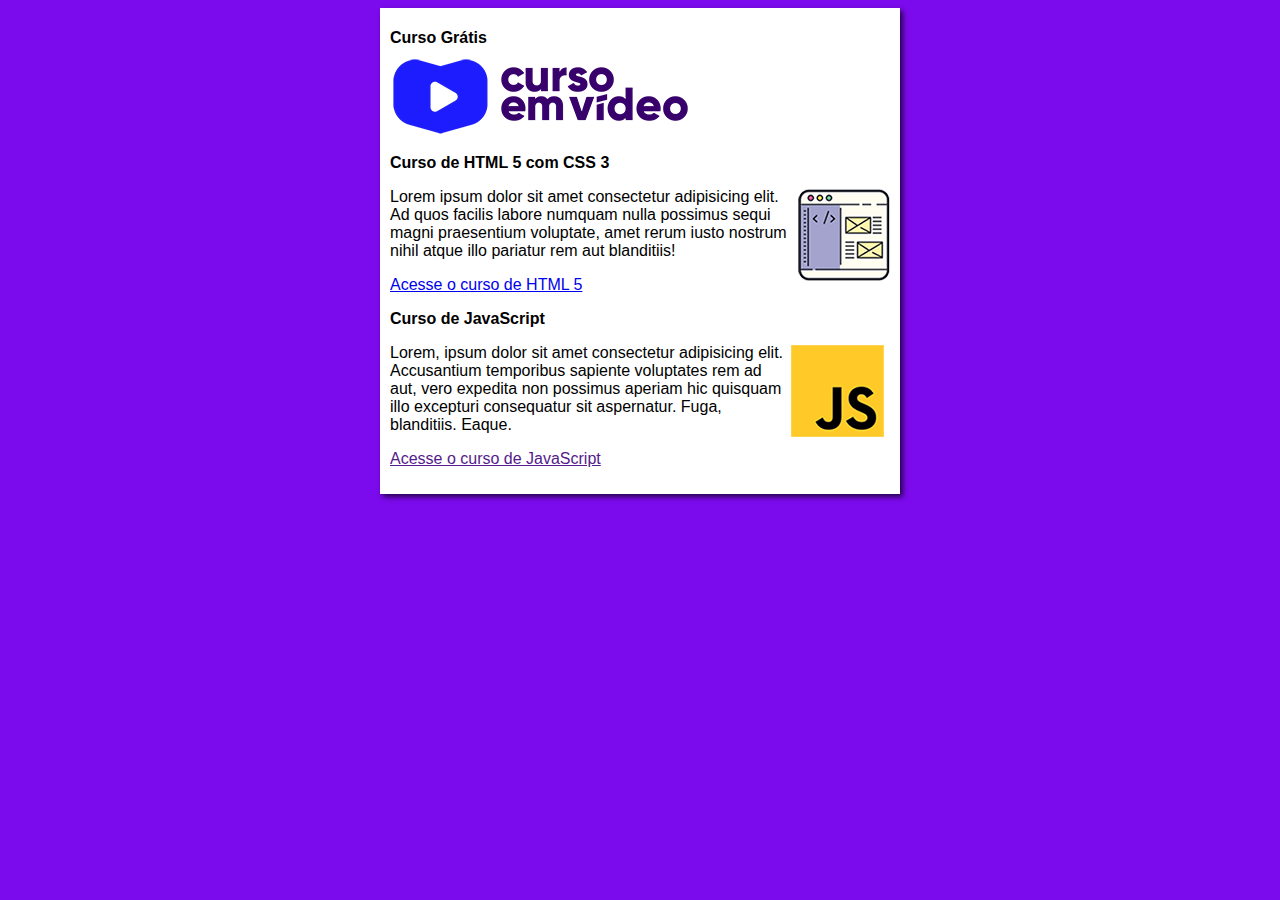
==== index.html @ 8043b28d "Update" ====
<!DOCTYPE html>
<html lang="pt-br">
<head>
    <meta charset="UTF-8">
    <meta http-equiv="X-UA-Compatible" content="IE=edge">
    <meta name="viewport" content="width=device-width, initial-scale=1.0">
    <title>Curso em Video</title>
    <link rel="stylesheet" href="estilos/style.css">
</head>
<body>
    <main>
        <head>
            <h1>Curso Grátis</h1>
            <img src="CursoEmVideo/curso-em-video-cor.png" alt="Curso em Video">
        </head>
        <article>
            <h2>Curso de HTML 5 com CSS 3</h2>
            <img class="lado"src="CursoEmVideo/curso-html-css.png" alt="Curso HTML">
            <p>Lorem ipsum dolor sit amet consectetur adipisicing elit. Ad quos facilis labore numquam nulla possimus sequi magni praesentium voluptate, amet rerum iusto nostrum nihil atque illo pariatur rem aut blanditiis!</p>
            <p><a href="curso-html.html">Acesse o curso de HTML 5</a></p>
        </article>
        <article>
            <h2>Curso de JavaScript</h2>
            <img class="lado"src="CursoEmVideo/curso-javascript.png" alt="Curso JavaScript">
            <p>Lorem, ipsum dolor sit amet consectetur adipisicing elit. Accusantium temporibus sapiente voluptates rem ad aut, vero expedita non possimus aperiam hic quisquam illo excepturi consequatur sit aspernatur. Fuga, blanditiis. Eaque.</p>
            <p><a href="">Acesse o curso de JavaScript</a></p>
        </article>
    </main>
</body>
</html>
---- estilos/style.css ----
* {
    font-family: Arial, Helvetica, sans-serif;
    font-size: 16px;
}

body {
    background-color: rgb(123, 10, 236);
}

main {
    background-color: white;
    width: 500px;
    margin: auto;
    padding: 10px;
    box-shadow: 3px 3px 5px rgba(0, 0, 0, 0.664);
}

img.lado{
    float: right;
}
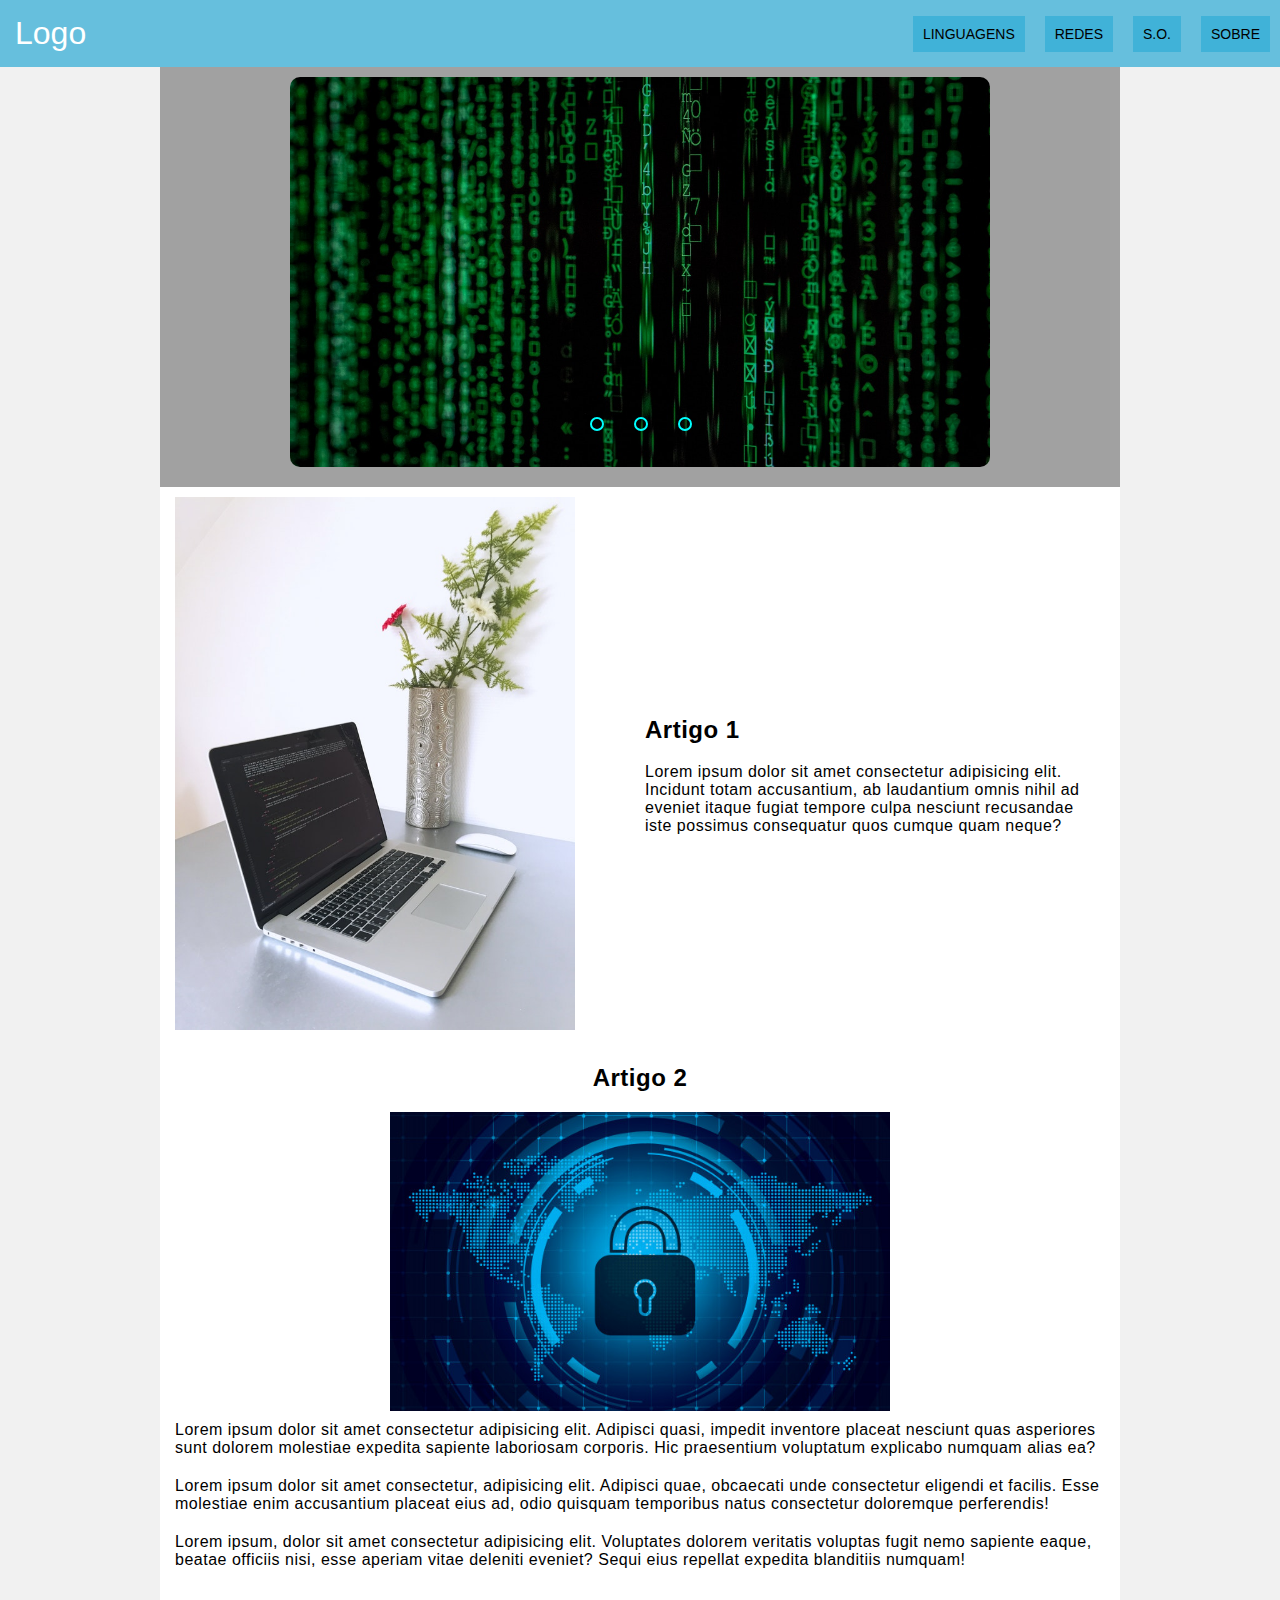
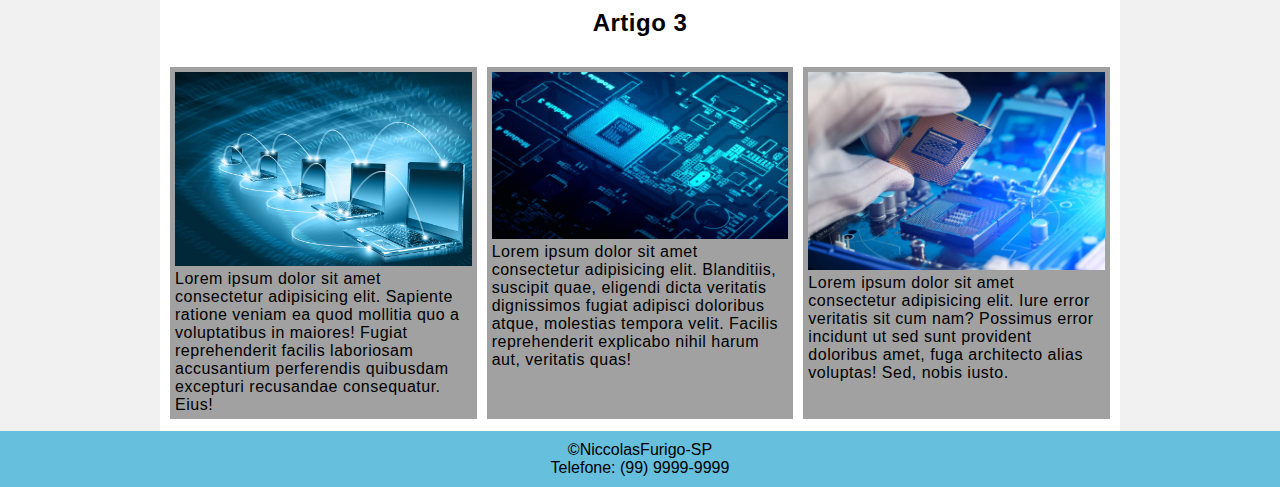
==== commit 119dce3b: "." ====
--- a/index.html
+++ b/index.html
@@ -4,27 +4,92 @@
     <meta charset="UTF-8">
     <meta http-equiv="X-UA-Compatible" content="IE=edge">
     <meta name="viewport" content="width=device-width, initial-scale=1.0">
-    <title>Curso em Video</title>
-    <link rel="stylesheet" href="estilos/style.css">
+    <title>DevPro</title>
+    <link rel="stylesheet" href="projeto/_css/index.css">
+    <link rel="stylesheet" href="projeto/_css/slideIndex.css">
+    <link rel="shortcut icon" href="projeto/_imagens/favicon.ico" type="image/x-icon">
 </head>
 <body>
-    <main>
-        <head>
-            <h1>Curso Grátis</h1>
-            <img src="CursoEmVideo/curso-em-video-cor.png" alt="Curso em Video">
-        </head>
-        <article>
-            <h2>Curso de HTML 5 com CSS 3</h2>
-            <img class="lado"src="CursoEmVideo/curso-html-css.png" alt="Curso HTML">
-            <p>Lorem ipsum dolor sit amet consectetur adipisicing elit. Ad quos facilis labore numquam nulla possimus sequi magni praesentium voluptate, amet rerum iusto nostrum nihil atque illo pariatur rem aut blanditiis!</p>
-            <p><a href="curso-html.html">Acesse o curso de HTML 5</a></p>
-        </article>
-        <article>
-            <h2>Curso de JavaScript</h2>
-            <img class="lado"src="CursoEmVideo/curso-javascript.png" alt="Curso JavaScript">
-            <p>Lorem, ipsum dolor sit amet consectetur adipisicing elit. Accusantium temporibus sapiente voluptates rem ad aut, vero expedita non possimus aperiam hic quisquam illo excepturi consequatur sit aspernatur. Fuga, blanditiis. Eaque.</p>
-            <p><a href="">Acesse o curso de JavaScript</a></p>
-        </article>
-    </main>
+    <!--HEADER-->
+    <header class="menu">
+        <a class="logo" href="index.html">Logo</a>
+        <nav class="nav">
+            <ul>
+                <li><a href="projeto/_html/linguagens.html">Linguagens</a>
+                    <ul>
+                        <li><a href="#">Python</a></li>
+                        <li><a href="#">PHP</a></li>
+                        <li><a href="#">JavaSript</a></li>
+                    </ul>
+                </li>
+                <li><a href="#">Redes</a></li>
+                <li><a href="#">S.O.</a></li>
+                <li><a href="projeto/_html/sobre.html">Sobre</a></li>
+            </ul>
+        </nav>
+    </header>
+    <div class="corpo">
+        <!--Slide-->
+        <section class="slide-intro">
+            <div class="slider middle">
+                <div class="slides">
+                    <input type="radio" name="btnRadio" id="r1">
+                    <input type="radio" name="btnRadio" id="r2">
+                    <input type="radio" name="btnRadio" id="r3">
+                    <div class="slide s1">
+                        <img src="projeto/_imagens/codigo-binario.jpg" alt="Imagem do JavaSript">
+                    </div>
+                    <div class="slide">
+                        <img src="projeto/_imagens/variaveis.jpg" alt="Imagem do Python">
+                    </div>
+                    <div class="slide">
+                        <img src="projeto/_imagens/codigo.jpg" alt="Imagem do PHP">
+                    </div>
+                </div>
+                <div class="navegation">
+                    <label class="radio" for="r1"></label>
+                    <label class="radio" for="r2"></label>
+                    <label class="radio" for="r3"></label>
+                </div>
+            </div>
+        </section>
+        <!--Conteudo Principal-->
+        <main class="container">
+            <div class="conteudo-img">
+                <img src="projeto/_imagens/escritorio.jpg" alt="">
+            </div>
+            <div class="descricao-img">
+                <h2>Artigo 1</h2>
+                <p>Lorem ipsum dolor sit amet consectetur adipisicing elit. Incidunt totam accusantium, ab laudantium omnis nihil ad eveniet itaque fugiat tempore culpa nesciunt recusandae iste possimus consequatur quos cumque quam neque?</p>
+            </div>
+        </main>
+        <div class="seguranca">
+            <h2>Artigo 2</h2>
+            <img src="projeto/_imagens/seguranca-da-informacao.jpg" alt="Imagem sobre segurança da informação">
+            <p>Lorem ipsum dolor sit amet consectetur adipisicing elit. Adipisci quasi, impedit inventore placeat nesciunt quas asperiores sunt dolorem molestiae expedita sapiente laboriosam corporis. Hic praesentium voluptatum explicabo numquam alias ea?</p>
+            <p>Lorem ipsum dolor sit amet consectetur, adipisicing elit. Adipisci quae, obcaecati unde consectetur eligendi et facilis. Esse molestiae enim accusantium placeat eius ad, odio quisquam temporibus natus consectetur doloremque perferendis!</p>
+            <p>Lorem ipsum, dolor sit amet consectetur adipisicing elit. Voluptates dolorem veritatis voluptas fugit nemo sapiente eaque, beatae officiis nisi, esse aperiam vitae deleniti eveniet? Sequi eius repellat expedita blanditiis numquam!</p>
+        </div>
+        <!--Hardware-->
+        <div class="hardware">
+            <h2>Artigo 3</h2>
+            <div class="hard1">
+                <img class="img1" src="projeto/_imagens/hardware1.jpg" alt="">
+                <p class="desc1">Lorem ipsum dolor sit amet consectetur adipisicing elit. Sapiente ratione veniam ea quod mollitia quo a voluptatibus in maiores! Fugiat reprehenderit facilis laboriosam accusantium perferendis quibusdam excepturi recusandae consequatur. Eius!</p>
+            </div>
+            <div class="hard2">
+                <img class="img2" src="projeto/_imagens/hardware2.jpg" alt="">
+                <p class="desc2">Lorem ipsum dolor sit amet consectetur adipisicing elit. Blanditiis, suscipit quae, eligendi dicta veritatis dignissimos fugiat adipisci doloribus atque, molestias tempora velit. Facilis reprehenderit explicabo nihil harum aut, veritatis quas!</p>
+            </div>
+            <div class="hard3">
+                <img class="img3" src="projeto/_imagens/hardware3.jpg" alt="">
+                <p class="desc3">Lorem ipsum dolor sit amet consectetur adipisicing elit. Iure error veritatis sit cum nam? Possimus error incidunt ut sed sunt provident doloribus amet, fuga architecto alias voluptas! Sed, nobis iusto.</p>
+            </div>
+        </div>
+    </div>
+    <footer class="footer">
+            <p>&copy;NiccolasFurigo-SP</p>
+            <p>Telefone: (99) 9999-9999</p>
+    </footer>
 </body>
 </html>--- a/projeto/_css/index.css
+++ b/projeto/_css/index.css
@@ -0,0 +1,209 @@
+@charset "UTF-8";
+
+body, ul, li, p{
+    margin: 0;
+    padding: 0;
+}
+body{
+    background: rgb(241, 241, 241);
+    font-family: Arial, Helvetica, sans-serif;
+}
+li{
+    list-style: none;
+}
+a{
+    text-decoration: none;
+    color: black;
+}
+.corpo{
+    background:white;
+    max-width: 960px;
+    margin: 0 auto;
+    padding-bottom: 2px;
+    letter-spacing: .5px;
+}
+/*Menu*/
+.menu{
+    background: rgb(102, 191, 221);
+    display: flex;
+    padding: 15px 0;
+    flex-wrap: wrap;
+    justify-content: space-between;
+    align-items: center;
+}
+.logo{
+    padding: 0 15px;
+    font-size: 2em;
+    color: white;
+}
+.nav ul{
+    display: flex;
+    flex-wrap: wrap;
+    position: relative;
+}
+.nav ul a{
+    display: block;
+    margin: 0 10px;
+    padding: 10px;
+    font-size: .875em;
+    background: rgb(64, 178, 216);
+    text-transform: uppercase;
+}
+.nav ul a:hover{
+    background: rgb(70, 195, 236);
+}
+.nav ul li ul{
+    display: none;
+    position: absolute;
+    z-index: 2;
+}
+.nav ul li:hover ul{
+    display: block;
+    left: 10px;
+}
+.nav ul li ul li{
+    width: 107px;
+    border-radius: 4px;
+}
+.nav ul li ul li a{
+    margin: 0;
+}
+.nav ul li ul li a:hover{
+    background-color: rgb(70, 195, 236);
+}
+/*Container*/
+.container{
+    display: grid;
+    max-width: 960px;
+    margin: 0 auto;
+    grid-template-columns: repeat(2, 1fr);
+    grid-template-areas:
+        "img descricao"
+        "img descricao"
+    ;
+    gap: 10px;
+    align-items: center;
+}
+.container img{
+    max-width: 400px;
+}
+.conteudo-img{
+    grid-area: img;
+    margin: 10px 15px;
+}
+.descricao-img{
+    grid-area: descricao;
+    padding-right: 15px;
+    display: flex;
+    flex-wrap: wrap;
+    flex-direction: column;
+}
+@media (max-width: 640px){
+    .container{
+        display: grid;
+        grid-template-columns: 1fr;
+        grid-template-areas: 
+            "img"
+            "descricao"
+        ;
+    }
+    .descricao-img{
+        margin-left: 10px;
+        max-width: none;
+    }
+    .descricao-img h2{
+        text-align: center;
+    }
+}
+/*Segurança da Informação*/
+.seguranca{
+    display: flex;
+    flex-direction: column;
+}
+.seguranca h2{
+    text-align: center;
+}
+.seguranca img{
+    flex-grow: 1;
+    max-width: 500px;
+    align-self: center;
+}
+.seguranca p{
+    margin: 10px 15px;
+}
+@media (max-width: 540px) {
+    .seguranca img{
+        max-width: 400px;
+    }
+}
+/*HardWare*/
+.hardware{
+    display: grid;
+    grid-template-columns: repeat(3, 1fr);
+    grid-template-areas: 
+        "titulo titulo titulo"
+        "hard1 hard2 hard3"
+        "hard1 hard2 hard3"
+    ;
+    gap: 10px;
+    margin: 10px;
+}
+.hardware h2{
+    grid-area: titulo;
+    grid-column: 2;
+    justify-self: center;
+}
+.hardware img{
+    max-width: 100%;
+}
+.hard1 {
+    grid-area: hard1;
+    border: 5px solid rgb(161, 161, 161);
+    background: rgb(161, 161, 161);
+}
+.hard2{
+    grid-area: hard2;
+    border: 5px solid rgb(161, 161, 161);
+    background: rgb(161, 161, 161);
+}
+.hard3{
+    grid-area: hard3;
+    border: 5px solid rgb(161, 161, 161);
+    background: rgb(161, 161, 161);
+}
+@media (max-width: 680px) {
+    .hardware{
+        display: grid;
+        grid-template-columns: repeat(2, 1fr);
+        grid-template-areas: 
+            "titulo titulo"
+            "hard1 hard2"
+            "hard3 ."
+        ;
+    }
+    .hardware h2{
+        grid-column: span 2;
+        justify-self: center;
+    }
+}
+@media (max-width: 540px){
+    .hardware{
+        display: grid;
+        grid-template-columns: 1fr;
+        grid-template-areas: 
+            "titulo"
+            "hard1"
+            "hard2"
+            "hard3"
+        ;
+    }
+    .hardware h2{
+        justify-self: center;
+    }
+}
+/*Footer*/
+.footer{
+    background: rgb(102, 191, 221);
+    padding: 10px;
+    text-align: center;
+}
--- a/projeto/_css/slideIndex.css
+++ b/projeto/_css/slideIndex.css
@@ -0,0 +1,105 @@
+@charset "UFT-8";
+
+.slide-intro{
+    background: rgb(161, 161, 161);
+    min-height: 420px;
+}
+.slider{
+    width: 700px;
+    height: 400px;
+    overflow: hidden;
+    border-radius: 10px;
+}
+.middle{
+    position: relative;
+    margin: 0 auto;
+}
+.slides{
+    width: 500%;
+    height: 100%;
+    display: flex;
+    margin-top: 10px;
+    border-radius: 10px;
+    z-index: 1;
+}
+.navegation{
+    display: flex;
+    position: absolute;
+    top: 350px;
+    left: 300px;
+}
+.radio{
+    cursor: pointer;
+    width: 10px;
+    height: 10px;
+    border-radius: 10px;
+    border: 2px solid cyan;
+    transition: 0.4s;
+}
+.radio:hover{
+    background: cyan;
+}
+.radio + .radio{
+    margin-left: 30px;
+}
+.slide{
+    width: 20%;
+    transition: 0.6s;
+    position: relative;
+    border-radius: 10px;
+}
+.slide img{
+    width: 100%;
+    height: 100%;
+    border-radius: 10px;
+    float: left;
+}
+@media (max-width: 720px){
+    .slide-intro{
+        background: rgb(161, 161, 161);
+        min-height: 320px;
+    }
+    .slider{
+        width: 500px;
+        height: 300px;
+        overflow: hidden;
+        border-radius: 10px;
+    }
+    .navegation{
+        display: flex;
+        position: absolute;
+        top: 250px;
+        left: 200px;
+    }
+}
+@media (max-width: 540px){
+    .slide-intro{
+        background: rgb(161, 161, 161);
+        min-height: 220px;
+    }
+    .slider{
+        width: 400px;
+        height: 200px;
+        overflow: hidden;
+        border-radius: 10px;
+    }
+    .navegation{
+        display: flex;
+        position: absolute;
+        top: 150px;
+        left: 150px;
+    }
+}
+input[name='btnRadio']{
+    position: absolute;
+    visibility: hidden;
+}
+#r1:checked ~ .s1{
+    margin-left: 0;
+}
+#r2:checked ~ .s1{
+    margin-left: -20%;
+}
+#r3:checked ~ .s1{
+    margin-left: -40%;
+}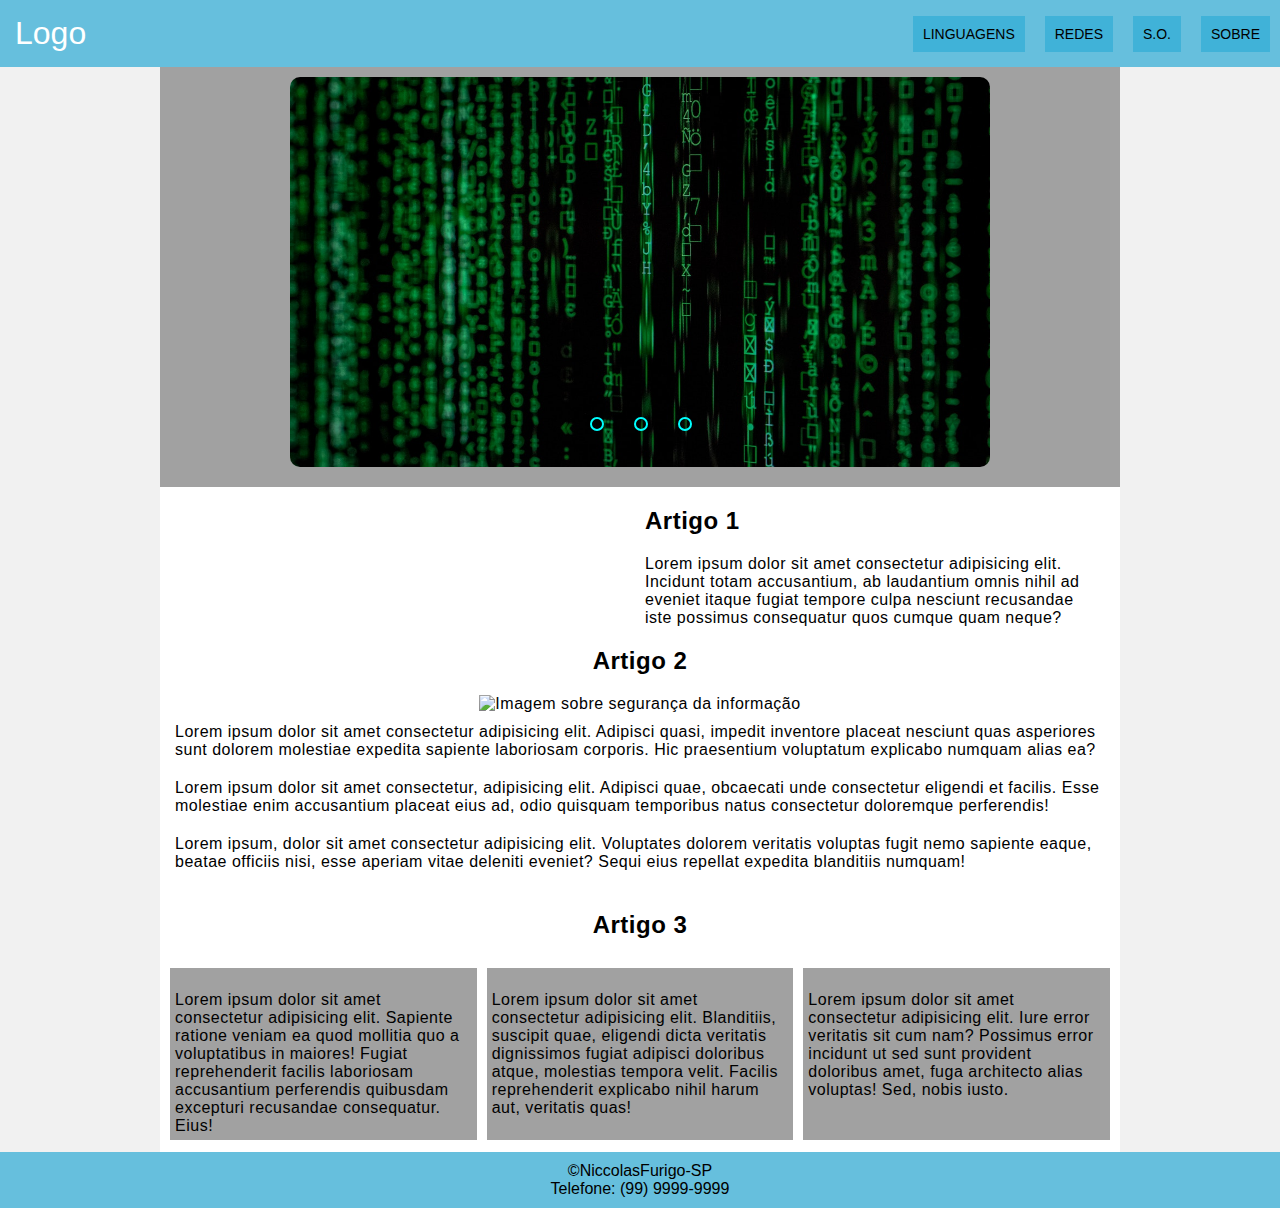
==== commit 5ac9a82e: "." ====
--- a/index.html
+++ b/index.html
@@ -5,17 +5,17 @@
     <meta http-equiv="X-UA-Compatible" content="IE=edge">
     <meta name="viewport" content="width=device-width, initial-scale=1.0">
     <title>DevPro</title>
-    <link rel="stylesheet" href="projeto/_css/index.css">
-    <link rel="stylesheet" href="projeto/_css/slideIndex.css">
-    <link rel="shortcut icon" href="projeto/_imagens/favicon.ico" type="image/x-icon">
+    <link rel="stylesheet" href="_css/index.css">
+    <link rel="stylesheet" href="_css/slideIndex.css">
+    <link rel="shortcut icon" href="" type="image/x-icon">
 </head>
 <body>
     <!--HEADER-->
     <header class="menu">
-        <a class="logo" href="index.html">Logo</a>
+        <a class="logo" href="">Logo</a>
         <nav class="nav">
             <ul>
-                <li><a href="projeto/_html/linguagens.html">Linguagens</a>
+                <li><a href="">Linguagens</a>
                     <ul>
                         <li><a href="#">Python</a></li>
                         <li><a href="#">PHP</a></li>
@@ -24,7 +24,7 @@
                 </li>
                 <li><a href="#">Redes</a></li>
                 <li><a href="#">S.O.</a></li>
-                <li><a href="projeto/_html/sobre.html">Sobre</a></li>
+                <li><a href="">Sobre</a></li>
             </ul>
         </nav>
     </header>
@@ -37,13 +37,13 @@
                     <input type="radio" name="btnRadio" id="r2">
                     <input type="radio" name="btnRadio" id="r3">
                     <div class="slide s1">
-                        <img src="projeto/_imagens/codigo-binario.jpg" alt="Imagem do JavaSript">
+                        <img src="_imagens/codigo-binario.jpg" alt="Imagem do JavaSript">
                     </div>
                     <div class="slide">
-                        <img src="projeto/_imagens/variaveis.jpg" alt="Imagem do Python">
+                        <img src="_imagens/codigo.jpg" alt="Imagem do Python">
                     </div>
                     <div class="slide">
-                        <img src="projeto/_imagens/codigo.jpg" alt="Imagem do PHP">
+                        <img src="_imagens/variaveis.jpg" alt="Imagem do PHP">
                     </div>
                 </div>
                 <div class="navegation">
@@ -56,7 +56,7 @@
         <!--Conteudo Principal-->
         <main class="container">
             <div class="conteudo-img">
-                <img src="projeto/_imagens/escritorio.jpg" alt="">
+                <img src="" alt="">
             </div>
             <div class="descricao-img">
                 <h2>Artigo 1</h2>
@@ -65,7 +65,7 @@
         </main>
         <div class="seguranca">
             <h2>Artigo 2</h2>
-            <img src="projeto/_imagens/seguranca-da-informacao.jpg" alt="Imagem sobre segurança da informação">
+            <img src="" alt="Imagem sobre segurança da informação">
             <p>Lorem ipsum dolor sit amet consectetur adipisicing elit. Adipisci quasi, impedit inventore placeat nesciunt quas asperiores sunt dolorem molestiae expedita sapiente laboriosam corporis. Hic praesentium voluptatum explicabo numquam alias ea?</p>
             <p>Lorem ipsum dolor sit amet consectetur, adipisicing elit. Adipisci quae, obcaecati unde consectetur eligendi et facilis. Esse molestiae enim accusantium placeat eius ad, odio quisquam temporibus natus consectetur doloremque perferendis!</p>
             <p>Lorem ipsum, dolor sit amet consectetur adipisicing elit. Voluptates dolorem veritatis voluptas fugit nemo sapiente eaque, beatae officiis nisi, esse aperiam vitae deleniti eveniet? Sequi eius repellat expedita blanditiis numquam!</p>
@@ -74,15 +74,15 @@
         <div class="hardware">
             <h2>Artigo 3</h2>
             <div class="hard1">
-                <img class="img1" src="projeto/_imagens/hardware1.jpg" alt="">
+                <img class="img1" src="" alt="">
                 <p class="desc1">Lorem ipsum dolor sit amet consectetur adipisicing elit. Sapiente ratione veniam ea quod mollitia quo a voluptatibus in maiores! Fugiat reprehenderit facilis laboriosam accusantium perferendis quibusdam excepturi recusandae consequatur. Eius!</p>
             </div>
             <div class="hard2">
-                <img class="img2" src="projeto/_imagens/hardware2.jpg" alt="">
+                <img class="img2" src="" alt="">
                 <p class="desc2">Lorem ipsum dolor sit amet consectetur adipisicing elit. Blanditiis, suscipit quae, eligendi dicta veritatis dignissimos fugiat adipisci doloribus atque, molestias tempora velit. Facilis reprehenderit explicabo nihil harum aut, veritatis quas!</p>
             </div>
             <div class="hard3">
-                <img class="img3" src="projeto/_imagens/hardware3.jpg" alt="">
+                <img class="img3" src="" alt="">
                 <p class="desc3">Lorem ipsum dolor sit amet consectetur adipisicing elit. Iure error veritatis sit cum nam? Possimus error incidunt ut sed sunt provident doloribus amet, fuga architecto alias voluptas! Sed, nobis iusto.</p>
             </div>
         </div>
--- a/_css/index.css
+++ b/_css/index.css
@@ -0,0 +1,209 @@
+@charset "UTF-8";
+
+body, ul, li, p{
+    margin: 0;
+    padding: 0;
+}
+body{
+    background: rgb(241, 241, 241);
+    font-family: Arial, Helvetica, sans-serif;
+}
+li{
+    list-style: none;
+}
+a{
+    text-decoration: none;
+    color: black;
+}
+.corpo{
+    background:white;
+    max-width: 960px;
+    margin: 0 auto;
+    padding-bottom: 2px;
+    letter-spacing: .5px;
+}
+/*Menu*/
+.menu{
+    background: rgb(102, 191, 221);
+    display: flex;
+    padding: 15px 0;
+    flex-wrap: wrap;
+    justify-content: space-between;
+    align-items: center;
+}
+.logo{
+    padding: 0 15px;
+    font-size: 2em;
+    color: white;
+}
+.nav ul{
+    display: flex;
+    flex-wrap: wrap;
+    position: relative;
+}
+.nav ul a{
+    display: block;
+    margin: 0 10px;
+    padding: 10px;
+    font-size: .875em;
+    background: rgb(64, 178, 216);
+    text-transform: uppercase;
+}
+.nav ul a:hover{
+    background: rgb(70, 195, 236);
+}
+.nav ul li ul{
+    display: none;
+    position: absolute;
+    z-index: 2;
+}
+.nav ul li:hover ul{
+    display: block;
+    left: 10px;
+}
+.nav ul li ul li{
+    width: 107px;
+    border-radius: 4px;
+}
+.nav ul li ul li a{
+    margin: 0;
+}
+.nav ul li ul li a:hover{
+    background-color: rgb(70, 195, 236);
+}
+/*Container*/
+.container{
+    display: grid;
+    max-width: 960px;
+    margin: 0 auto;
+    grid-template-columns: repeat(2, 1fr);
+    grid-template-areas:
+        "img descricao"
+        "img descricao"
+    ;
+    gap: 10px;
+    align-items: center;
+}
+.container img{
+    max-width: 400px;
+}
+.conteudo-img{
+    grid-area: img;
+    margin: 10px 15px;
+}
+.descricao-img{
+    grid-area: descricao;
+    padding-right: 15px;
+    display: flex;
+    flex-wrap: wrap;
+    flex-direction: column;
+}
+@media (max-width: 640px){
+    .container{
+        display: grid;
+        grid-template-columns: 1fr;
+        grid-template-areas: 
+            "img"
+            "descricao"
+        ;
+    }
+    .descricao-img{
+        margin-left: 10px;
+        max-width: none;
+    }
+    .descricao-img h2{
+        text-align: center;
+    }
+}
+/*Segurança da Informação*/
+.seguranca{
+    display: flex;
+    flex-direction: column;
+}
+.seguranca h2{
+    text-align: center;
+}
+.seguranca img{
+    flex-grow: 1;
+    max-width: 500px;
+    align-self: center;
+}
+.seguranca p{
+    margin: 10px 15px;
+}
+@media (max-width: 540px) {
+    .seguranca img{
+        max-width: 400px;
+    }
+}
+/*HardWare*/
+.hardware{
+    display: grid;
+    grid-template-columns: repeat(3, 1fr);
+    grid-template-areas: 
+        "titulo titulo titulo"
+        "hard1 hard2 hard3"
+        "hard1 hard2 hard3"
+    ;
+    gap: 10px;
+    margin: 10px;
+}
+.hardware h2{
+    grid-area: titulo;
+    grid-column: 2;
+    justify-self: center;
+}
+.hardware img{
+    max-width: 100%;
+}
+.hard1 {
+    grid-area: hard1;
+    border: 5px solid rgb(161, 161, 161);
+    background: rgb(161, 161, 161);
+}
+.hard2{
+    grid-area: hard2;
+    border: 5px solid rgb(161, 161, 161);
+    background: rgb(161, 161, 161);
+}
+.hard3{
+    grid-area: hard3;
+    border: 5px solid rgb(161, 161, 161);
+    background: rgb(161, 161, 161);
+}
+@media (max-width: 680px) {
+    .hardware{
+        display: grid;
+        grid-template-columns: repeat(2, 1fr);
+        grid-template-areas: 
+            "titulo titulo"
+            "hard1 hard2"
+            "hard3 ."
+        ;
+    }
+    .hardware h2{
+        grid-column: span 2;
+        justify-self: center;
+    }
+}
+@media (max-width: 540px){
+    .hardware{
+        display: grid;
+        grid-template-columns: 1fr;
+        grid-template-areas: 
+            "titulo"
+            "hard1"
+            "hard2"
+            "hard3"
+        ;
+    }
+    .hardware h2{
+        justify-self: center;
+    }
+}
+/*Footer*/
+.footer{
+    background: rgb(102, 191, 221);
+    padding: 10px;
+    text-align: center;
+}
--- a/_css/slideIndex.css
+++ b/_css/slideIndex.css
@@ -0,0 +1,105 @@
+@charset "UFT-8";
+
+.slide-intro{
+    background: rgb(161, 161, 161);
+    min-height: 420px;
+}
+.slider{
+    width: 700px;
+    height: 400px;
+    overflow: hidden;
+    border-radius: 10px;
+}
+.middle{
+    position: relative;
+    margin: 0 auto;
+}
+.slides{
+    width: 500%;
+    height: 100%;
+    display: flex;
+    margin-top: 10px;
+    border-radius: 10px;
+    z-index: 1;
+}
+.navegation{
+    display: flex;
+    position: absolute;
+    top: 350px;
+    left: 300px;
+}
+.radio{
+    cursor: pointer;
+    width: 10px;
+    height: 10px;
+    border-radius: 10px;
+    border: 2px solid cyan;
+    transition: 0.4s;
+}
+.radio:hover{
+    background: cyan;
+}
+.radio + .radio{
+    margin-left: 30px;
+}
+.slide{
+    width: 20%;
+    transition: 0.6s;
+    position: relative;
+    border-radius: 10px;
+}
+.slide img{
+    width: 100%;
+    height: 100%;
+    border-radius: 10px;
+    float: left;
+}
+@media (max-width: 720px){
+    .slide-intro{
+        background: rgb(161, 161, 161);
+        min-height: 320px;
+    }
+    .slider{
+        width: 500px;
+        height: 300px;
+        overflow: hidden;
+        border-radius: 10px;
+    }
+    .navegation{
+        display: flex;
+        position: absolute;
+        top: 250px;
+        left: 200px;
+    }
+}
+@media (max-width: 540px){
+    .slide-intro{
+        background: rgb(161, 161, 161);
+        min-height: 220px;
+    }
+    .slider{
+        width: 400px;
+        height: 200px;
+        overflow: hidden;
+        border-radius: 10px;
+    }
+    .navegation{
+        display: flex;
+        position: absolute;
+        top: 150px;
+        left: 150px;
+    }
+}
+input[name='btnRadio']{
+    position: absolute;
+    visibility: hidden;
+}
+#r1:checked ~ .s1{
+    margin-left: 0;
+}
+#r2:checked ~ .s1{
+    margin-left: -20%;
+}
+#r3:checked ~ .s1{
+    margin-left: -40%;
+}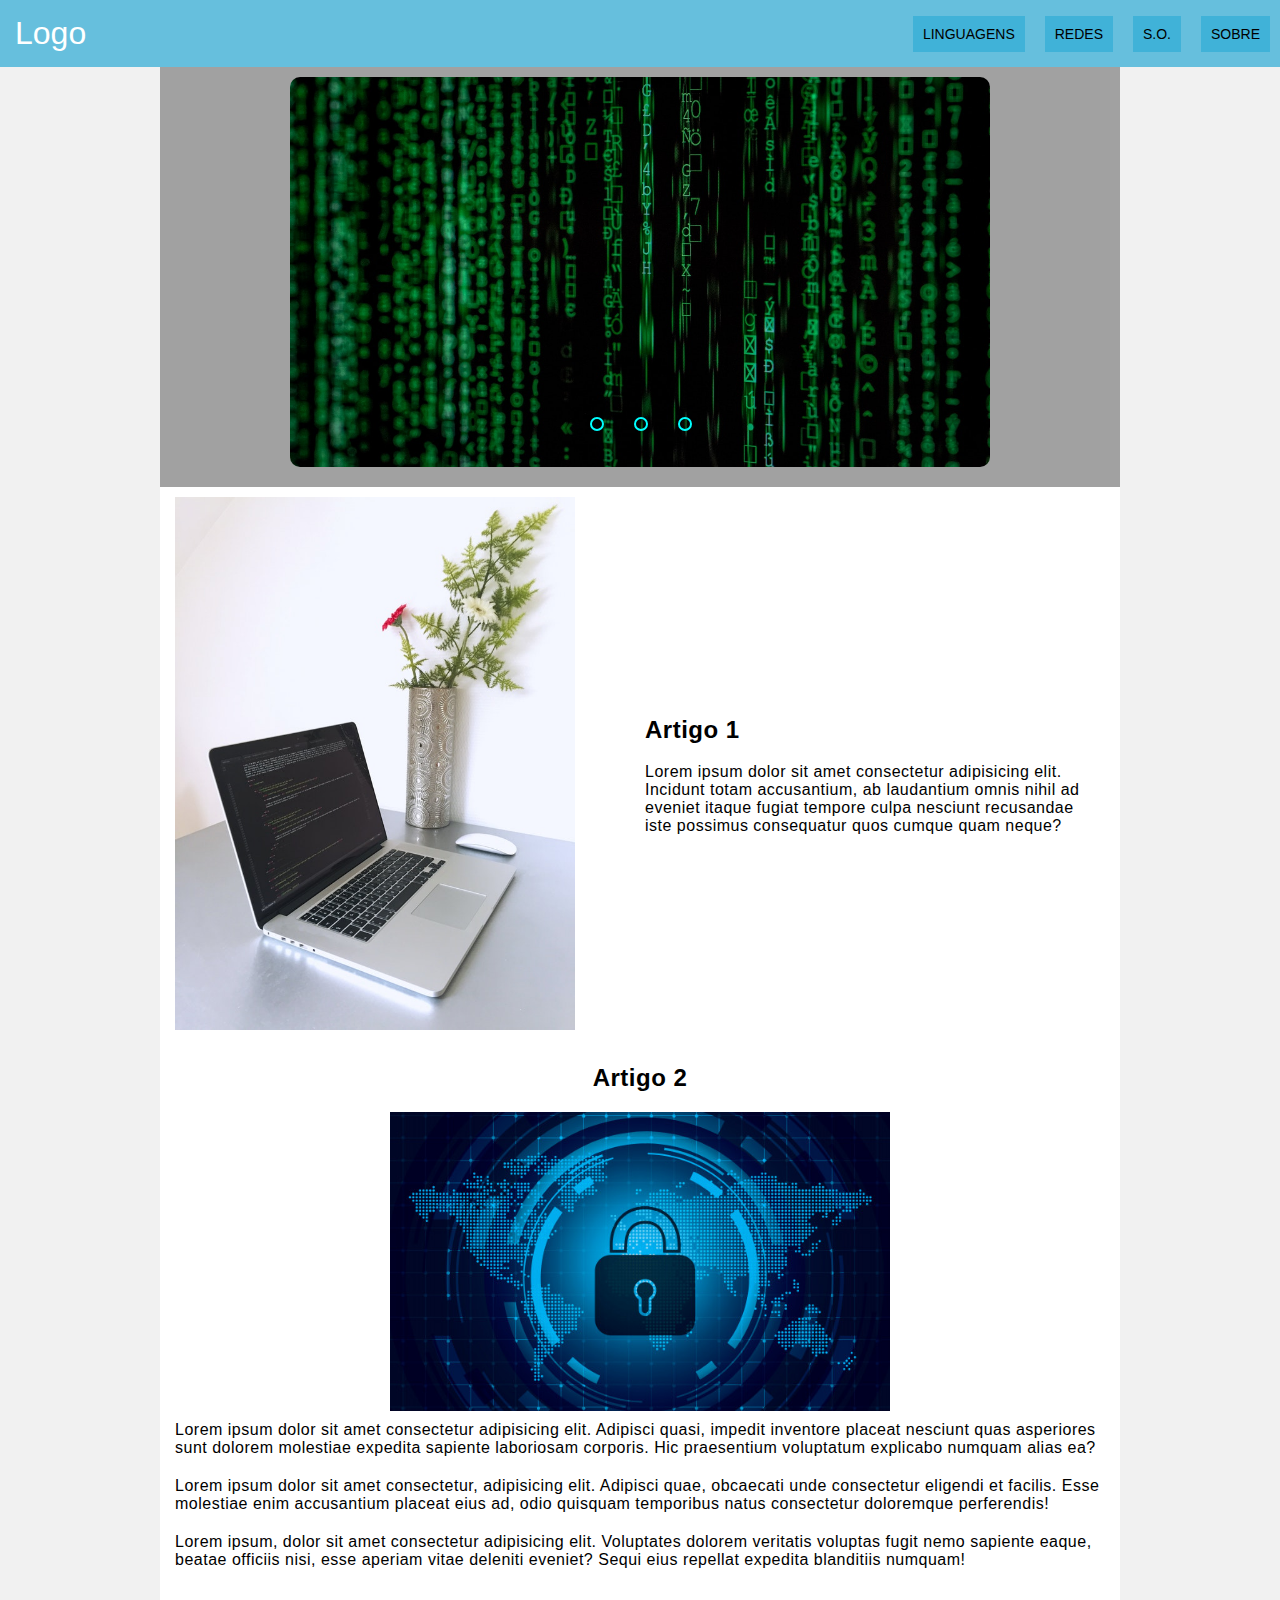
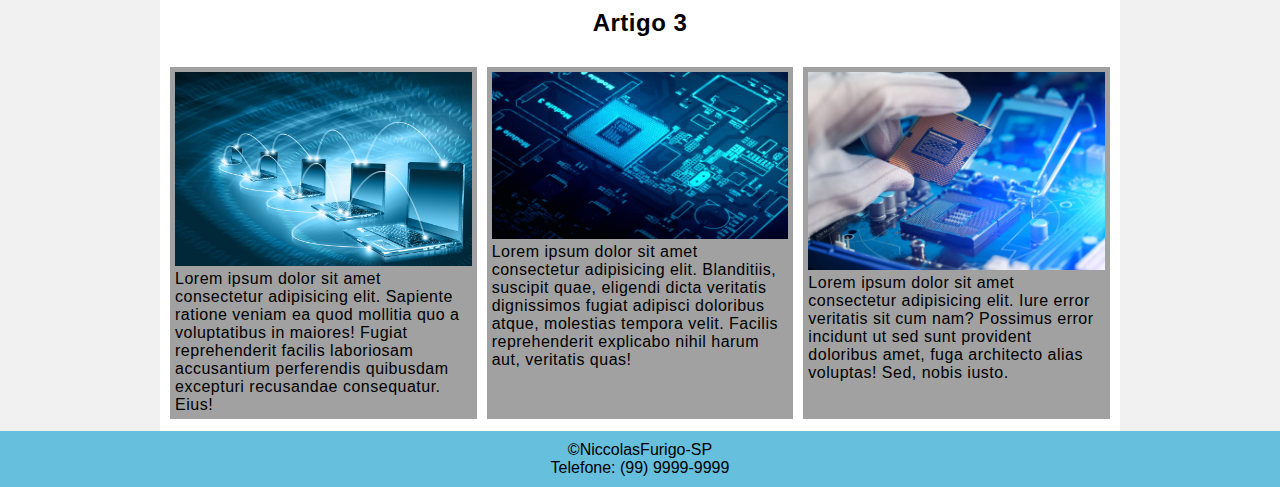
==== commit 918e5ab9: "." ====
--- a/index.html
+++ b/index.html
@@ -5,9 +5,9 @@
     <meta http-equiv="X-UA-Compatible" content="IE=edge">
     <meta name="viewport" content="width=device-width, initial-scale=1.0">
     <title>DevPro</title>
-    <link rel="stylesheet" href="_css/index.css">
-    <link rel="stylesheet" href="_css/slideIndex.css">
-    <link rel="shortcut icon" href="" type="image/x-icon">
+    <link rel="stylesheet" href="index.css">
+    <link rel="stylesheet" href="css/slideIndex.css">
+    <link rel="shortcut icon" href="imagens/favicon.ico" type="image/x-icon">
 </head>
 <body>
     <!--HEADER-->
@@ -15,7 +15,7 @@
         <a class="logo" href="">Logo</a>
         <nav class="nav">
             <ul>
-                <li><a href="">Linguagens</a>
+                <li><a href="linguagens.html">Linguagens</a>
                     <ul>
                         <li><a href="#">Python</a></li>
                         <li><a href="#">PHP</a></li>
@@ -24,7 +24,7 @@
                 </li>
                 <li><a href="#">Redes</a></li>
                 <li><a href="#">S.O.</a></li>
-                <li><a href="">Sobre</a></li>
+                <li><a href="sobre.html">Sobre</a></li>
             </ul>
         </nav>
     </header>
@@ -37,13 +37,13 @@
                     <input type="radio" name="btnRadio" id="r2">
                     <input type="radio" name="btnRadio" id="r3">
                     <div class="slide s1">
-                        <img src="_imagens/codigo-binario.jpg" alt="Imagem do JavaSript">
+                        <img src="imagens/codigo-binario.jpg" alt="Imagem do JavaSript">
                     </div>
                     <div class="slide">
-                        <img src="_imagens/codigo.jpg" alt="Imagem do Python">
+                        <img src="imagens/codigo.jpg" alt="Imagem do Python">
                     </div>
                     <div class="slide">
-                        <img src="_imagens/variaveis.jpg" alt="Imagem do PHP">
+                        <img src="imagens/variaveis.jpg" alt="Imagem do PHP">
                     </div>
                 </div>
                 <div class="navegation">
@@ -56,7 +56,7 @@
         <!--Conteudo Principal-->
         <main class="container">
             <div class="conteudo-img">
-                <img src="" alt="">
+                <img src="imagens/escritorio.jpg" alt="">
             </div>
             <div class="descricao-img">
                 <h2>Artigo 1</h2>
@@ -65,7 +65,7 @@
         </main>
         <div class="seguranca">
             <h2>Artigo 2</h2>
-            <img src="" alt="Imagem sobre segurança da informação">
+            <img src="imagens/seguranca-da-informacao.jpg" alt="Imagem sobre segurança da informação">
             <p>Lorem ipsum dolor sit amet consectetur adipisicing elit. Adipisci quasi, impedit inventore placeat nesciunt quas asperiores sunt dolorem molestiae expedita sapiente laboriosam corporis. Hic praesentium voluptatum explicabo numquam alias ea?</p>
             <p>Lorem ipsum dolor sit amet consectetur, adipisicing elit. Adipisci quae, obcaecati unde consectetur eligendi et facilis. Esse molestiae enim accusantium placeat eius ad, odio quisquam temporibus natus consectetur doloremque perferendis!</p>
             <p>Lorem ipsum, dolor sit amet consectetur adipisicing elit. Voluptates dolorem veritatis voluptas fugit nemo sapiente eaque, beatae officiis nisi, esse aperiam vitae deleniti eveniet? Sequi eius repellat expedita blanditiis numquam!</p>
@@ -74,15 +74,15 @@
         <div class="hardware">
             <h2>Artigo 3</h2>
             <div class="hard1">
-                <img class="img1" src="" alt="">
+                <img class="img1" src="imagens/hardware1.jpg" alt="">
                 <p class="desc1">Lorem ipsum dolor sit amet consectetur adipisicing elit. Sapiente ratione veniam ea quod mollitia quo a voluptatibus in maiores! Fugiat reprehenderit facilis laboriosam accusantium perferendis quibusdam excepturi recusandae consequatur. Eius!</p>
             </div>
             <div class="hard2">
-                <img class="img2" src="" alt="">
+                <img class="img2" src="imagens/hardware2.jpg" alt="">
                 <p class="desc2">Lorem ipsum dolor sit amet consectetur adipisicing elit. Blanditiis, suscipit quae, eligendi dicta veritatis dignissimos fugiat adipisci doloribus atque, molestias tempora velit. Facilis reprehenderit explicabo nihil harum aut, veritatis quas!</p>
             </div>
             <div class="hard3">
-                <img class="img3" src="" alt="">
+                <img class="img3" src="imagens/hardware3.jpg" alt="">
                 <p class="desc3">Lorem ipsum dolor sit amet consectetur adipisicing elit. Iure error veritatis sit cum nam? Possimus error incidunt ut sed sunt provident doloribus amet, fuga architecto alias voluptas! Sed, nobis iusto.</p>
             </div>
         </div>
--- a/index.css
+++ b/index.css
@@ -0,0 +1,209 @@
+@charset "UTF-8";
+
+body, ul, li, p{
+    margin: 0;
+    padding: 0;
+}
+body{
+    background: rgb(241, 241, 241);
+    font-family: Arial, Helvetica, sans-serif;
+}
+li{
+    list-style: none;
+}
+a{
+    text-decoration: none;
+    color: black;
+}
+.corpo{
+    background:white;
+    max-width: 960px;
+    margin: 0 auto;
+    padding-bottom: 2px;
+    letter-spacing: .5px;
+}
+/*Menu*/
+.menu{
+    background: rgb(102, 191, 221);
+    display: flex;
+    padding: 15px 0;
+    flex-wrap: wrap;
+    justify-content: space-between;
+    align-items: center;
+}
+.logo{
+    padding: 0 15px;
+    font-size: 2em;
+    color: white;
+}
+.nav ul{
+    display: flex;
+    flex-wrap: wrap;
+    position: relative;
+}
+.nav ul a{
+    display: block;
+    margin: 0 10px;
+    padding: 10px;
+    font-size: .875em;
+    background: rgb(64, 178, 216);
+    text-transform: uppercase;
+}
+.nav ul a:hover{
+    background: rgb(70, 195, 236);
+}
+.nav ul li ul{
+    display: none;
+    position: absolute;
+    z-index: 2;
+}
+.nav ul li:hover ul{
+    display: block;
+    left: 10px;
+}
+.nav ul li ul li{
+    width: 107px;
+    border-radius: 4px;
+}
+.nav ul li ul li a{
+    margin: 0;
+}
+.nav ul li ul li a:hover{
+    background-color: rgb(70, 195, 236);
+}
+/*Container*/
+.container{
+    display: grid;
+    max-width: 960px;
+    margin: 0 auto;
+    grid-template-columns: repeat(2, 1fr);
+    grid-template-areas:
+        "img descricao"
+        "img descricao"
+    ;
+    gap: 10px;
+    align-items: center;
+}
+.container img{
+    max-width: 400px;
+}
+.conteudo-img{
+    grid-area: img;
+    margin: 10px 15px;
+}
+.descricao-img{
+    grid-area: descricao;
+    padding-right: 15px;
+    display: flex;
+    flex-wrap: wrap;
+    flex-direction: column;
+}
+@media (max-width: 640px){
+    .container{
+        display: grid;
+        grid-template-columns: 1fr;
+        grid-template-areas: 
+            "img"
+            "descricao"
+        ;
+    }
+    .descricao-img{
+        margin-left: 10px;
+        max-width: none;
+    }
+    .descricao-img h2{
+        text-align: center;
+    }
+}
+/*Segurança da Informação*/
+.seguranca{
+    display: flex;
+    flex-direction: column;
+}
+.seguranca h2{
+    text-align: center;
+}
+.seguranca img{
+    flex-grow: 1;
+    max-width: 500px;
+    align-self: center;
+}
+.seguranca p{
+    margin: 10px 15px;
+}
+@media (max-width: 540px) {
+    .seguranca img{
+        max-width: 400px;
+    }
+}
+/*HardWare*/
+.hardware{
+    display: grid;
+    grid-template-columns: repeat(3, 1fr);
+    grid-template-areas: 
+        "titulo titulo titulo"
+        "hard1 hard2 hard3"
+        "hard1 hard2 hard3"
+    ;
+    gap: 10px;
+    margin: 10px;
+}
+.hardware h2{
+    grid-area: titulo;
+    grid-column: 2;
+    justify-self: center;
+}
+.hardware img{
+    max-width: 100%;
+}
+.hard1 {
+    grid-area: hard1;
+    border: 5px solid rgb(161, 161, 161);
+    background: rgb(161, 161, 161);
+}
+.hard2{
+    grid-area: hard2;
+    border: 5px solid rgb(161, 161, 161);
+    background: rgb(161, 161, 161);
+}
+.hard3{
+    grid-area: hard3;
+    border: 5px solid rgb(161, 161, 161);
+    background: rgb(161, 161, 161);
+}
+@media (max-width: 680px) {
+    .hardware{
+        display: grid;
+        grid-template-columns: repeat(2, 1fr);
+        grid-template-areas: 
+            "titulo titulo"
+            "hard1 hard2"
+            "hard3 ."
+        ;
+    }
+    .hardware h2{
+        grid-column: span 2;
+        justify-self: center;
+    }
+}
+@media (max-width: 540px){
+    .hardware{
+        display: grid;
+        grid-template-columns: 1fr;
+        grid-template-areas: 
+            "titulo"
+            "hard1"
+            "hard2"
+            "hard3"
+        ;
+    }
+    .hardware h2{
+        justify-self: center;
+    }
+}
+/*Footer*/
+.footer{
+    background: rgb(102, 191, 221);
+    padding: 10px;
+    text-align: center;
+}
--- a/css/slideIndex.css
+++ b/css/slideIndex.css
@@ -0,0 +1,105 @@
+@charset "UFT-8";
+
+.slide-intro{
+    background: rgb(161, 161, 161);
+    min-height: 420px;
+}
+.slider{
+    width: 700px;
+    height: 400px;
+    overflow: hidden;
+    border-radius: 10px;
+}
+.middle{
+    position: relative;
+    margin: 0 auto;
+}
+.slides{
+    width: 500%;
+    height: 100%;
+    display: flex;
+    margin-top: 10px;
+    border-radius: 10px;
+    z-index: 1;
+}
+.navegation{
+    display: flex;
+    position: absolute;
+    top: 350px;
+    left: 300px;
+}
+.radio{
+    cursor: pointer;
+    width: 10px;
+    height: 10px;
+    border-radius: 10px;
+    border: 2px solid cyan;
+    transition: 0.4s;
+}
+.radio:hover{
+    background: cyan;
+}
+.radio + .radio{
+    margin-left: 30px;
+}
+.slide{
+    width: 20%;
+    transition: 0.6s;
+    position: relative;
+    border-radius: 10px;
+}
+.slide img{
+    width: 100%;
+    height: 100%;
+    border-radius: 10px;
+    float: left;
+}
+@media (max-width: 720px){
+    .slide-intro{
+        background: rgb(161, 161, 161);
+        min-height: 320px;
+    }
+    .slider{
+        width: 500px;
+        height: 300px;
+        overflow: hidden;
+        border-radius: 10px;
+    }
+    .navegation{
+        display: flex;
+        position: absolute;
+        top: 250px;
+        left: 200px;
+    }
+}
+@media (max-width: 540px){
+    .slide-intro{
+        background: rgb(161, 161, 161);
+        min-height: 220px;
+    }
+    .slider{
+        width: 400px;
+        height: 200px;
+        overflow: hidden;
+        border-radius: 10px;
+    }
+    .navegation{
+        display: flex;
+        position: absolute;
+        top: 150px;
+        left: 150px;
+    }
+}
+input[name='btnRadio']{
+    position: absolute;
+    visibility: hidden;
+}
+#r1:checked ~ .s1{
+    margin-left: 0;
+}
+#r2:checked ~ .s1{
+    margin-left: -20%;
+}
+#r3:checked ~ .s1{
+    margin-left: -40%;
+}